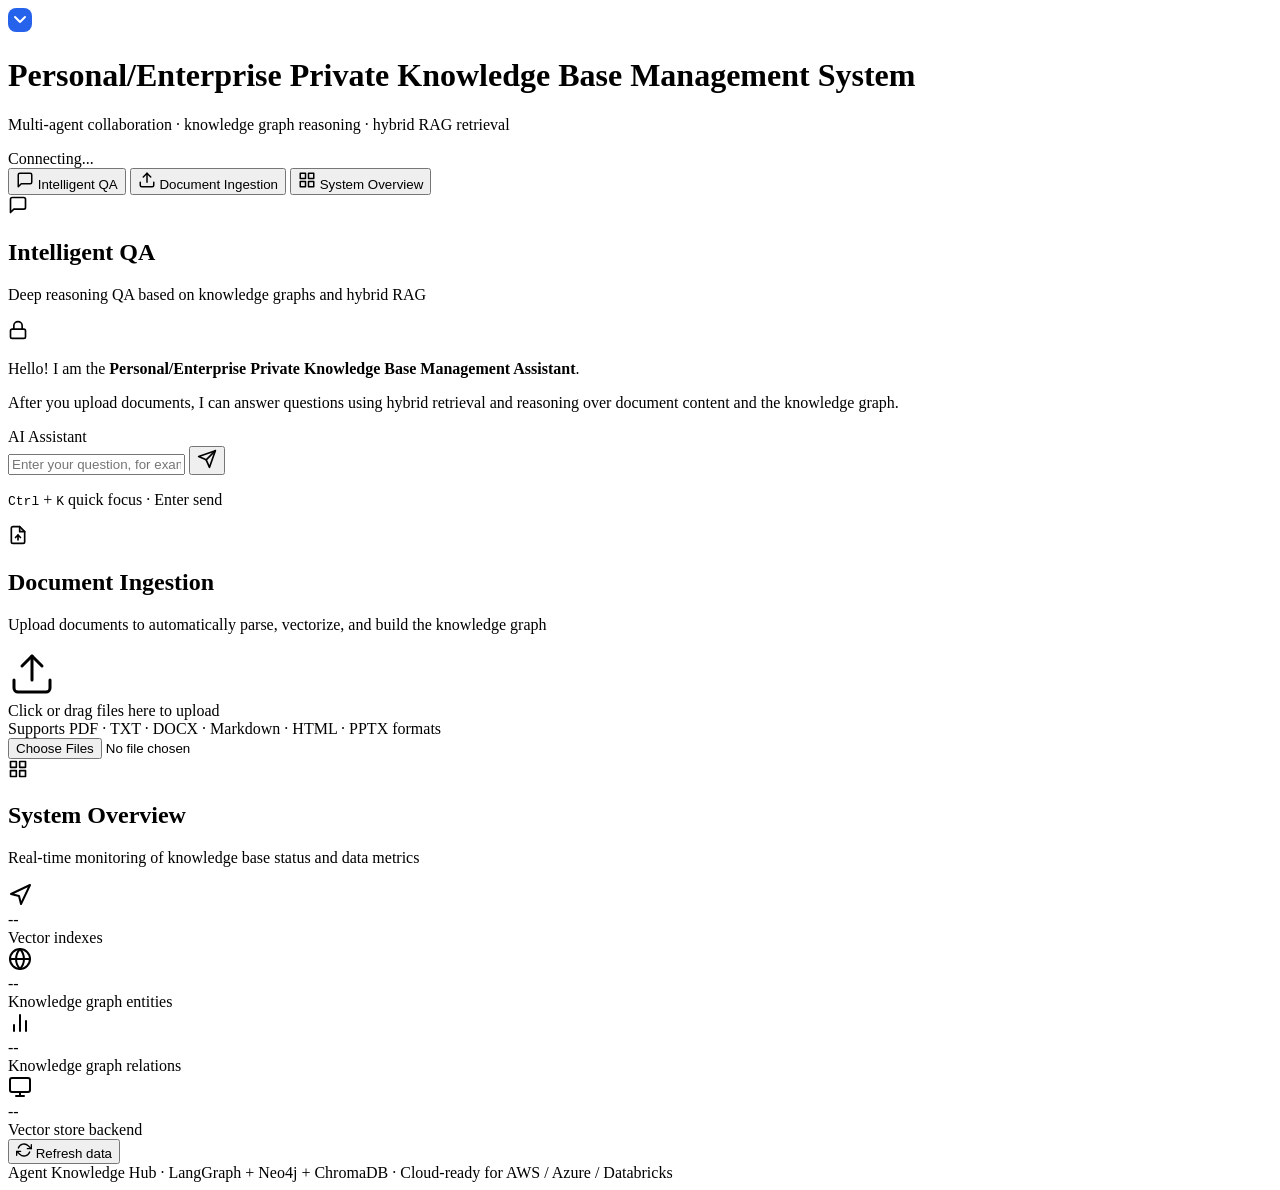
==== backend/static/index.html @ d1dca0eb "Restructure backend service layout" ====
<!DOCTYPE html>
<html lang="en">
<head>
<meta charset="UTF-8">
<meta name="viewport" content="width=device-width, initial-scale=1.0">
<title>Personal/Enterprise Private Knowledge Base Management System — Agent Knowledge Hub</title>
<link rel="stylesheet" href="/static/style.css">
<link rel="preconnect" href="https://fonts.googleapis.com">
<link rel="preconnect" href="https://fonts.gstatic.com" crossorigin>
<link href="https://fonts.googleapis.com/css2?family=Inter:wght@400;500;600;700;800;900&display=swap" rel="stylesheet">
</head>
<body>

<!-- ═══════════════ Decorative Background Blobs ═══════════════ -->
<div class="bg-blob bg-blob--1"></div>
<div class="bg-blob bg-blob--2"></div>
<div class="bg-blob bg-blob--3"></div>

<div id="app-wrapper">

  <!-- ═══════════════ Brand Header — Glass Morphism ═══════════════ -->
  <header class="brand-header animate-fade-in-up">
    <div class="brand-left">
      <div class="brand-logo">
        <svg width="24" height="24" viewBox="0 0 24 24" fill="none">
          <rect width="24" height="24" rx="8" fill="url(#logoGrad)"/>
          <path d="M7 9l5 5 5-5" stroke="#fff" stroke-width="2" stroke-linecap="round" stroke-linejoin="round"/>
          <defs><linearGradient id="logoGrad" x1="0" y1="0" x2="24" y2="24"><stop stop-color="#2563eb"/><stop offset="1" stop-color="#4f46e5"/></linearGradient></defs>
        </svg>
      </div>
      <div class="brand-info">
        <h1 class="brand-title">Personal/Enterprise Private Knowledge Base Management System</h1>
        <p class="brand-tagline">Multi-agent collaboration · knowledge graph reasoning · hybrid RAG retrieval</p>
      </div>
    </div>
    <div class="brand-status">
      <span class="status-dot" id="statusDot"></span>
      <span class="status-text" id="statusText">Connecting...</span>
    </div>
  </header>

  <!-- ═══════════════ Tab Navigation ═══════════════ -->
  <nav class="tab-nav animate-fade-in-up" style="animation-delay: 0.05s;">
    <button class="tab-btn active" data-tab="qa">
      <svg class="tab-btn-icon" width="18" height="18" viewBox="0 0 24 24" fill="none" stroke="currentColor" stroke-width="2" stroke-linecap="round" stroke-linejoin="round"><path d="M21 15a2 2 0 01-2 2H7l-4 4V5a2 2 0 012-2h14a2 2 0 012 2z"/></svg>
      Intelligent QA
    </button>
    <button class="tab-btn" data-tab="upload">
      <svg class="tab-btn-icon" width="18" height="18" viewBox="0 0 24 24" fill="none" stroke="currentColor" stroke-width="2" stroke-linecap="round" stroke-linejoin="round"><path d="M21 15v4a2 2 0 01-2 2H5a2 2 0 01-2-2v-4"/><polyline points="17 8 12 3 7 8"/><line x1="12" y1="3" x2="12" y2="15"/></svg>
      Document Ingestion
    </button>
    <button class="tab-btn" data-tab="dashboard">
      <svg class="tab-btn-icon" width="18" height="18" viewBox="0 0 24 24" fill="none" stroke="currentColor" stroke-width="2" stroke-linecap="round" stroke-linejoin="round"><rect x="3" y="3" width="7" height="7"/><rect x="14" y="3" width="7" height="7"/><rect x="14" y="14" width="7" height="7"/><rect x="3" y="14" width="7" height="7"/></svg>
      System Overview
    </button>
  </nav>

  <!-- ═══════════════ Q&A Panel ═══════════════ -->
  <section id="panel-qa" class="panel card animate-fade-in-up" style="animation-delay: 0.1s;">
    <div class="card-header">
      <div class="card-header-icon icon-chat">
        <svg width="20" height="20" viewBox="0 0 24 24" fill="none" stroke="currentColor" stroke-width="2" stroke-linecap="round" stroke-linejoin="round"><path d="M21 15a2 2 0 01-2 2H7l-4 4V5a2 2 0 012-2h14a2 2 0 012 2z"/></svg>
      </div>
      <div>
        <h2 class="card-header-title">Intelligent QA</h2>
        <p class="card-header-desc">Deep reasoning QA based on knowledge graphs and hybrid RAG</p>
      </div>
    </div>

    <div class="chat-container" id="chatContainer">
      <div class="chat-msg agent">
        <div class="chat-avatar chat-avatar--agent">
          <svg width="20" height="20" viewBox="0 0 24 24" fill="none" stroke="currentColor" stroke-width="2" stroke-linecap="round" stroke-linejoin="round"><rect x="3" y="11" width="18" height="11" rx="2" ry="2"/><path d="M7 11V7a5 5 0 0110 0v4"/></svg>
        </div>
        <div class="chat-body">
          <div class="chat-bubble chat-bubble--agent">
            <p>Hello! I am the <strong>Personal/Enterprise Private Knowledge Base Management Assistant</strong>.</p>
            <p class="chat-bubble-sub">After you upload documents, I can answer questions using hybrid retrieval and reasoning over document content and the knowledge graph.</p>
          </div>
          <div class="chat-meta">
            <span class="chat-tag chat-tag--ai">AI Assistant</span>
          </div>
        </div>
      </div>
    </div>

    <div class="chat-input-area">
      <div class="chat-input-wrapper">
        <input
          class="chat-input"
          id="qaInput"
          placeholder="Enter your question, for example: What is this document about?"
          autocomplete="off"
        >
        <button class="chat-send-btn" id="qaSendBtn" title="Send message">
          <svg width="20" height="20" viewBox="0 0 24 24" fill="none" stroke="currentColor" stroke-width="2" stroke-linecap="round" stroke-linejoin="round"><line x1="22" y1="2" x2="11" y2="13"/><polygon points="22 2 15 22 11 13 2 9 22 2"/></svg>
        </button>
      </div>
      <p class="chat-input-hint">
        <kbd>Ctrl</kbd> + <kbd>K</kbd> quick focus · Enter send
      </p>
    </div>
  </section>

  <!-- ═══════════════ Upload Panel ═══════════════ -->
  <section id="panel-upload" class="panel card hidden animate-fade-in-up" style="animation-delay: 0.1s;">
    <div class="card-header">
      <div class="card-header-icon icon-upload">
        <svg width="20" height="20" viewBox="0 0 24 24" fill="none" stroke="currentColor" stroke-width="2" stroke-linecap="round" stroke-linejoin="round"><path d="M14 2H6a2 2 0 00-2 2v16a2 2 0 002 2h12a2 2 0 002-2V8z"/><polyline points="14 2 14 8 20 8"/><line x1="12" y1="18" x2="12" y2="12"/><polyline points="9 15 12 12 15 15"/></svg>
      </div>
      <div>
        <h2 class="card-header-title">Document Ingestion</h2>
        <p class="card-header-desc">Upload documents to automatically parse, vectorize, and build the knowledge graph</p>
      </div>
    </div>

    <div class="upload-zone" id="uploadZone">
      <div class="upload-zone-icon">
        <svg width="48" height="48" viewBox="0 0 24 24" fill="none" stroke="currentColor" stroke-width="1.5" stroke-linecap="round" stroke-linejoin="round"><path d="M21 15v4a2 2 0 01-2 2H5a2 2 0 01-2-2v-4"/><polyline points="17 8 12 3 7 8"/><line x1="12" y1="3" x2="12" y2="15"/></svg>
      </div>
      <div class="upload-zone-text">Click or drag files here to upload</div>
      <div class="upload-zone-hint">Supports PDF · TXT · DOCX · Markdown · HTML · PPTX formats</div>
      <input type="file" id="fileInput" accept=".pdf,.txt,.docx,.md,.html,.pptx" multiple>
    </div>

    <div class="upload-progress" id="uploadProgress"></div>
    <div class="doc-list" id="docList"></div>
  </section>

  <!-- ═══════════════ Dashboard Panel ═══════════════ -->
  <section id="panel-dashboard" class="panel card hidden animate-fade-in-up" style="animation-delay: 0.1s;">
    <div class="card-header">
      <div class="card-header-icon icon-dashboard">
        <svg width="20" height="20" viewBox="0 0 24 24" fill="none" stroke="currentColor" stroke-width="2" stroke-linecap="round" stroke-linejoin="round"><rect x="3" y="3" width="7" height="7"/><rect x="14" y="3" width="7" height="7"/><rect x="14" y="14" width="7" height="7"/><rect x="3" y="14" width="7" height="7"/></svg>
      </div>
      <div>
        <h2 class="card-header-title">System Overview</h2>
        <p class="card-header-desc">Real-time monitoring of knowledge base status and data metrics</p>
      </div>
    </div>

    <div class="stats-grid">
      <div class="stat-card stat-card--blue">
        <div class="stat-icon">
          <svg width="24" height="24" viewBox="0 0 24 24" fill="none" stroke="currentColor" stroke-width="2" stroke-linecap="round" stroke-linejoin="round"><polygon points="3 11 22 2 13 21 11 13 3 11"/></svg>
        </div>
        <div class="stat-value" id="statVectors">--</div>
        <div class="stat-label">Vector indexes</div>
      </div>
      <div class="stat-card stat-card--indigo">
        <div class="stat-icon">
          <svg width="24" height="24" viewBox="0 0 24 24" fill="none" stroke="currentColor" stroke-width="2" stroke-linecap="round" stroke-linejoin="round"><circle cx="12" cy="12" r="10"/><line x1="2" y1="12" x2="22" y2="12"/><path d="M12 2a15.3 15.3 0 014 10 15.3 15.3 0 01-4 10 15.3 15.3 0 01-4-10 15.3 15.3 0 014-10z"/></svg>
        </div>
        <div class="stat-value" id="statEntities">--</div>
        <div class="stat-label">Knowledge graph entities</div>
      </div>
      <div class="stat-card stat-card--purple">
        <div class="stat-icon">
          <svg width="24" height="24" viewBox="0 0 24 24" fill="none" stroke="currentColor" stroke-width="2" stroke-linecap="round" stroke-linejoin="round"><line x1="18" y1="20" x2="18" y2="10"/><line x1="12" y1="20" x2="12" y2="4"/><line x1="6" y1="20" x2="6" y2="14"/></svg>
        </div>
        <div class="stat-value" id="statRelations">--</div>
        <div class="stat-label">Knowledge graph relations</div>
      </div>
      <div class="stat-card stat-card--emerald">
        <div class="stat-icon">
          <svg width="24" height="24" viewBox="0 0 24 24" fill="none" stroke="currentColor" stroke-width="2" stroke-linecap="round" stroke-linejoin="round"><rect x="2" y="3" width="20" height="14" rx="2" ry="2"/><line x1="8" y1="21" x2="16" y2="21"/><line x1="12" y1="17" x2="12" y2="21"/></svg>
        </div>
        <div class="stat-value" id="statBackend">--</div>
        <div class="stat-label">Vector store backend</div>
      </div>
    </div>

    <div class="dashboard-actions">
      <button class="btn btn-primary btn-sm" id="refreshStatsBtn">
        <svg width="16" height="16" viewBox="0 0 24 24" fill="none" stroke="currentColor" stroke-width="2" stroke-linecap="round" stroke-linejoin="round"><polyline points="23 4 23 10 17 10"/><polyline points="1 20 1 14 7 14"/><path d="M3.51 9a9 9 0 0114.85-3.36L23 10M1 14l4.64 4.36A9 9 0 0020.49 15"/></svg>
        Refresh data
      </button>
    </div>
  </section>

  <!-- ═══════════════ Footer ═══════════════ -->
  <footer class="app-footer animate-fade-in-up" style="animation-delay: 0.15s;">
    <div class="footer-content">
      <span class="footer-brand">Agent Knowledge Hub</span>
      <span class="footer-sep">·</span>
      <span>LangGraph + Neo4j + ChromaDB</span>
      <span class="footer-sep">·</span>
      <span>Cloud-ready for AWS / Azure / Databricks</span>
    </div>
  </footer>

</div>

<script src="/static/app.js"></script>
</body>
</html>
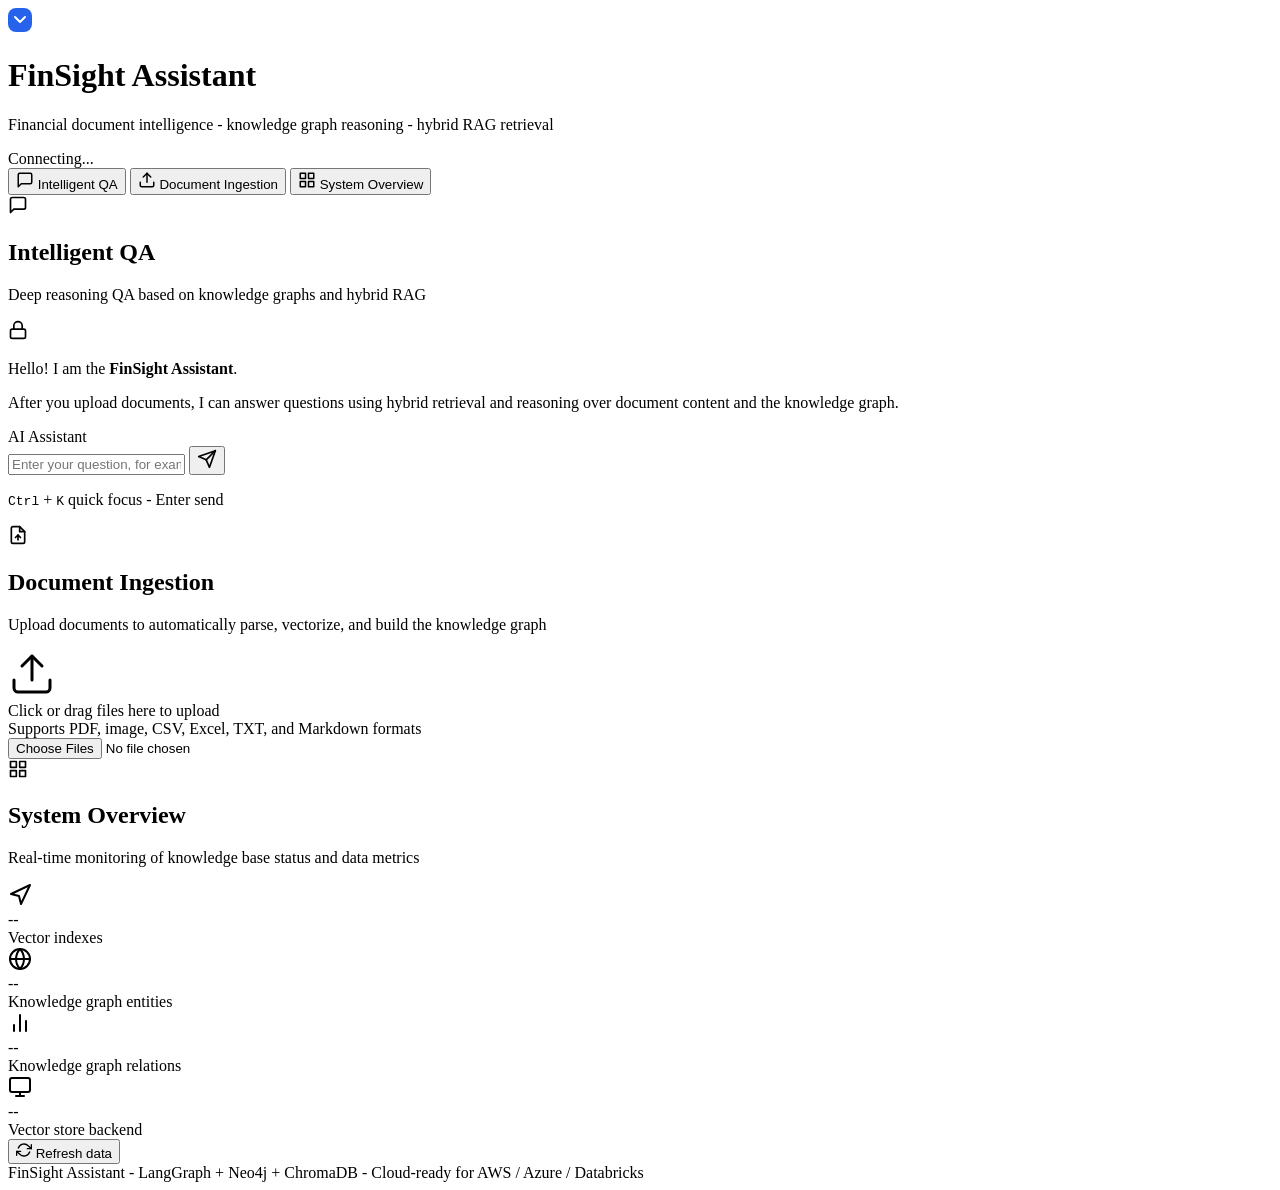
==== commit 49b26c47: "Enhance README and update configurations for FinSight Assistant - Expanded README to clarify prototy" ====
--- a/backend/static/index.html
+++ b/backend/static/index.html
@@ -3,7 +3,7 @@
 <head>
 <meta charset="UTF-8">
 <meta name="viewport" content="width=device-width, initial-scale=1.0">
-<title>Personal/Enterprise Private Knowledge Base Management System — Agent Knowledge Hub</title>
+<title>FinSight Assistant</title>
 <link rel="stylesheet" href="/static/style.css">
 <link rel="preconnect" href="https://fonts.googleapis.com">
 <link rel="preconnect" href="https://fonts.gstatic.com" crossorigin>
@@ -11,14 +11,14 @@
 </head>
 <body>
 
-<!-- ═══════════════ Decorative Background Blobs ═══════════════ -->
+<!--  Decorative Background Blobs  -->
 <div class="bg-blob bg-blob--1"></div>
 <div class="bg-blob bg-blob--2"></div>
 <div class="bg-blob bg-blob--3"></div>
 
 <div id="app-wrapper">
 
-  <!-- ═══════════════ Brand Header — Glass Morphism ═══════════════ -->
+  <!--  Brand Header  Glass Morphism  -->
   <header class="brand-header animate-fade-in-up">
     <div class="brand-left">
       <div class="brand-logo">
@@ -29,8 +29,8 @@
         </svg>
       </div>
       <div class="brand-info">
-        <h1 class="brand-title">Personal/Enterprise Private Knowledge Base Management System</h1>
-        <p class="brand-tagline">Multi-agent collaboration · knowledge graph reasoning · hybrid RAG retrieval</p>
+        <h1 class="brand-title">FinSight Assistant</h1>
+        <p class="brand-tagline">Financial document intelligence - knowledge graph reasoning - hybrid RAG retrieval</p>
       </div>
     </div>
     <div class="brand-status">
@@ -39,7 +39,7 @@
     </div>
   </header>
 
-  <!-- ═══════════════ Tab Navigation ═══════════════ -->
+  <!--  Tab Navigation  -->
   <nav class="tab-nav animate-fade-in-up" style="animation-delay: 0.05s;">
     <button class="tab-btn active" data-tab="qa">
       <svg class="tab-btn-icon" width="18" height="18" viewBox="0 0 24 24" fill="none" stroke="currentColor" stroke-width="2" stroke-linecap="round" stroke-linejoin="round"><path d="M21 15a2 2 0 01-2 2H7l-4 4V5a2 2 0 012-2h14a2 2 0 012 2z"/></svg>
@@ -55,7 +55,7 @@
     </button>
   </nav>
 
-  <!-- ═══════════════ Q&A Panel ═══════════════ -->
+  <!--  Q&A Panel  -->
   <section id="panel-qa" class="panel card animate-fade-in-up" style="animation-delay: 0.1s;">
     <div class="card-header">
       <div class="card-header-icon icon-chat">
@@ -74,7 +74,7 @@
         </div>
         <div class="chat-body">
           <div class="chat-bubble chat-bubble--agent">
-            <p>Hello! I am the <strong>Personal/Enterprise Private Knowledge Base Management Assistant</strong>.</p>
+            <p>Hello! I am the <strong>FinSight Assistant</strong>.</p>
             <p class="chat-bubble-sub">After you upload documents, I can answer questions using hybrid retrieval and reasoning over document content and the knowledge graph.</p>
           </div>
           <div class="chat-meta">
@@ -97,12 +97,12 @@
         </button>
       </div>
       <p class="chat-input-hint">
-        <kbd>Ctrl</kbd> + <kbd>K</kbd> quick focus · Enter send
+        <kbd>Ctrl</kbd> + <kbd>K</kbd> quick focus - Enter send
       </p>
     </div>
   </section>
 
-  <!-- ═══════════════ Upload Panel ═══════════════ -->
+  <!--  Upload Panel  -->
   <section id="panel-upload" class="panel card hidden animate-fade-in-up" style="animation-delay: 0.1s;">
     <div class="card-header">
       <div class="card-header-icon icon-upload">
@@ -119,15 +119,15 @@
         <svg width="48" height="48" viewBox="0 0 24 24" fill="none" stroke="currentColor" stroke-width="1.5" stroke-linecap="round" stroke-linejoin="round"><path d="M21 15v4a2 2 0 01-2 2H5a2 2 0 01-2-2v-4"/><polyline points="17 8 12 3 7 8"/><line x1="12" y1="3" x2="12" y2="15"/></svg>
       </div>
       <div class="upload-zone-text">Click or drag files here to upload</div>
-      <div class="upload-zone-hint">Supports PDF · TXT · DOCX · Markdown · HTML · PPTX formats</div>
-      <input type="file" id="fileInput" accept=".pdf,.txt,.docx,.md,.html,.pptx" multiple>
+      <div class="upload-zone-hint">Supports PDF, image, CSV, Excel, TXT, and Markdown formats</div>
+      <input type="file" id="fileInput" accept=".pdf,.png,.jpg,.jpeg,.csv,.xlsx,.xls,.txt,.md" multiple>
     </div>
 
     <div class="upload-progress" id="uploadProgress"></div>
     <div class="doc-list" id="docList"></div>
   </section>
 
-  <!-- ═══════════════ Dashboard Panel ═══════════════ -->
+  <!--  Dashboard Panel  -->
   <section id="panel-dashboard" class="panel card hidden animate-fade-in-up" style="animation-delay: 0.1s;">
     <div class="card-header">
       <div class="card-header-icon icon-dashboard">
@@ -178,13 +178,13 @@
     </div>
   </section>
 
-  <!-- ═══════════════ Footer ═══════════════ -->
+  <!--  Footer  -->
   <footer class="app-footer animate-fade-in-up" style="animation-delay: 0.15s;">
     <div class="footer-content">
-      <span class="footer-brand">Agent Knowledge Hub</span>
-      <span class="footer-sep">·</span>
+      <span class="footer-brand">FinSight Assistant</span>
+      <span class="footer-sep">-</span>
       <span>LangGraph + Neo4j + ChromaDB</span>
-      <span class="footer-sep">·</span>
+      <span class="footer-sep">-</span>
       <span>Cloud-ready for AWS / Azure / Databricks</span>
     </div>
   </footer>
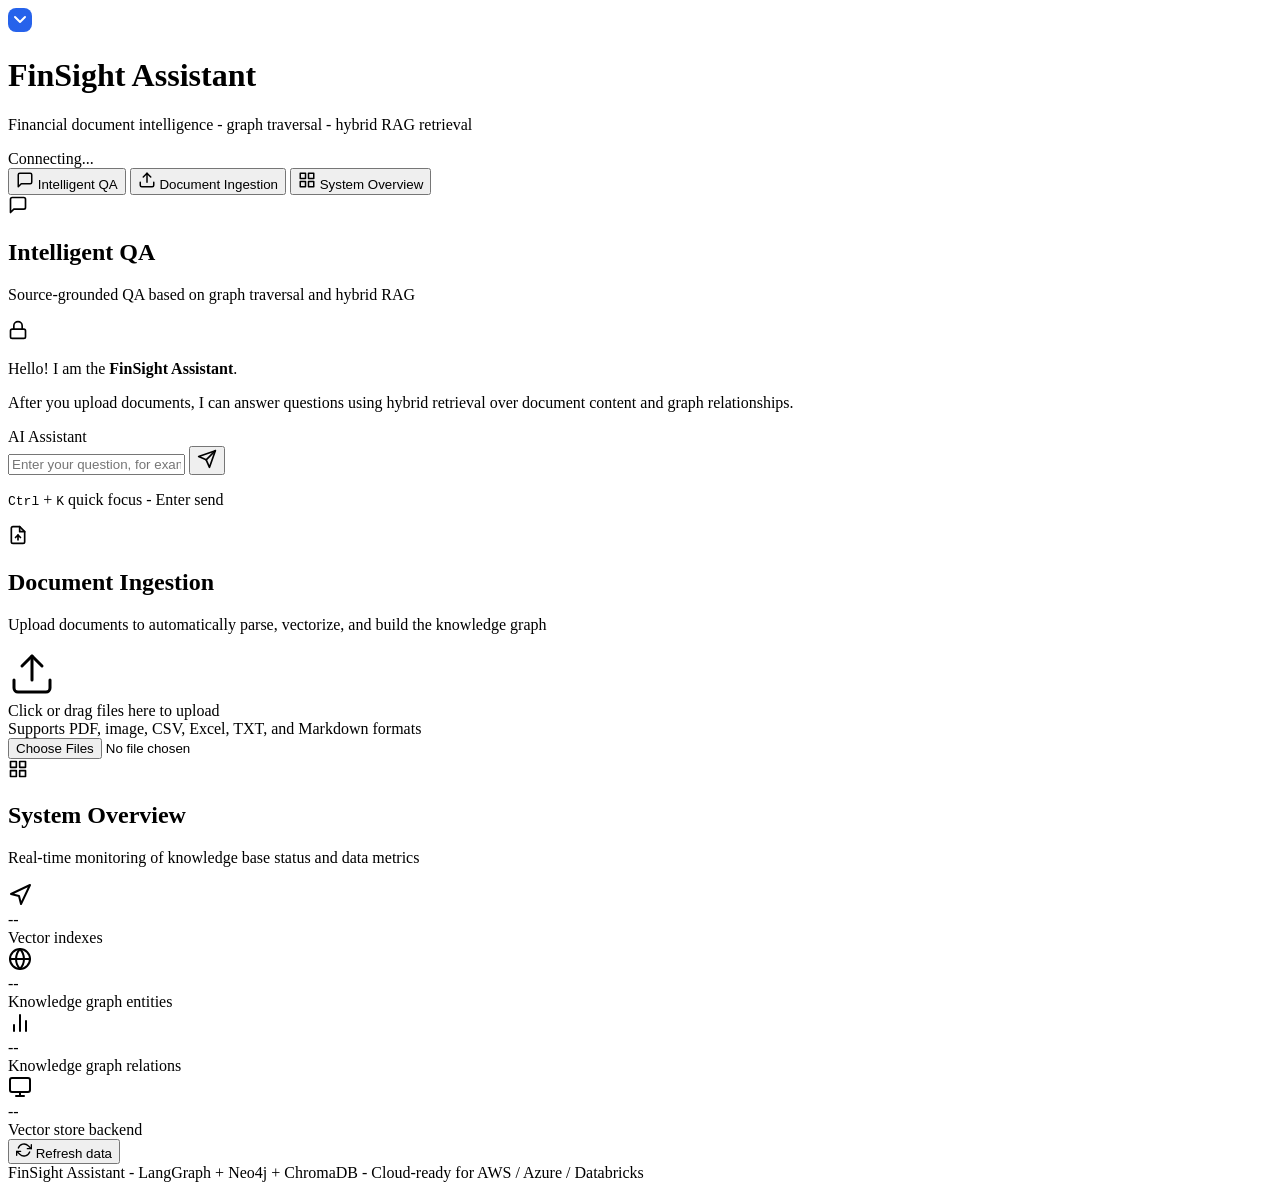
==== commit 3c0d38ec: "Enhance community summarization and logical inference capabilities - Introduced `community_summarize" ====
--- a/backend/static/index.html
+++ b/backend/static/index.html
@@ -30,7 +30,7 @@
       </div>
       <div class="brand-info">
         <h1 class="brand-title">FinSight Assistant</h1>
-        <p class="brand-tagline">Financial document intelligence - knowledge graph reasoning - hybrid RAG retrieval</p>
+        <p class="brand-tagline">Financial document intelligence - graph traversal - hybrid RAG retrieval</p>
       </div>
     </div>
     <div class="brand-status">
@@ -63,7 +63,7 @@
       </div>
       <div>
         <h2 class="card-header-title">Intelligent QA</h2>
-        <p class="card-header-desc">Deep reasoning QA based on knowledge graphs and hybrid RAG</p>
+        <p class="card-header-desc">Source-grounded QA based on graph traversal and hybrid RAG</p>
       </div>
     </div>
 
@@ -75,7 +75,7 @@
         <div class="chat-body">
           <div class="chat-bubble chat-bubble--agent">
             <p>Hello! I am the <strong>FinSight Assistant</strong>.</p>
-            <p class="chat-bubble-sub">After you upload documents, I can answer questions using hybrid retrieval and reasoning over document content and the knowledge graph.</p>
+            <p class="chat-bubble-sub">After you upload documents, I can answer questions using hybrid retrieval over document content and graph relationships.</p>
           </div>
           <div class="chat-meta">
             <span class="chat-tag chat-tag--ai">AI Assistant</span>
